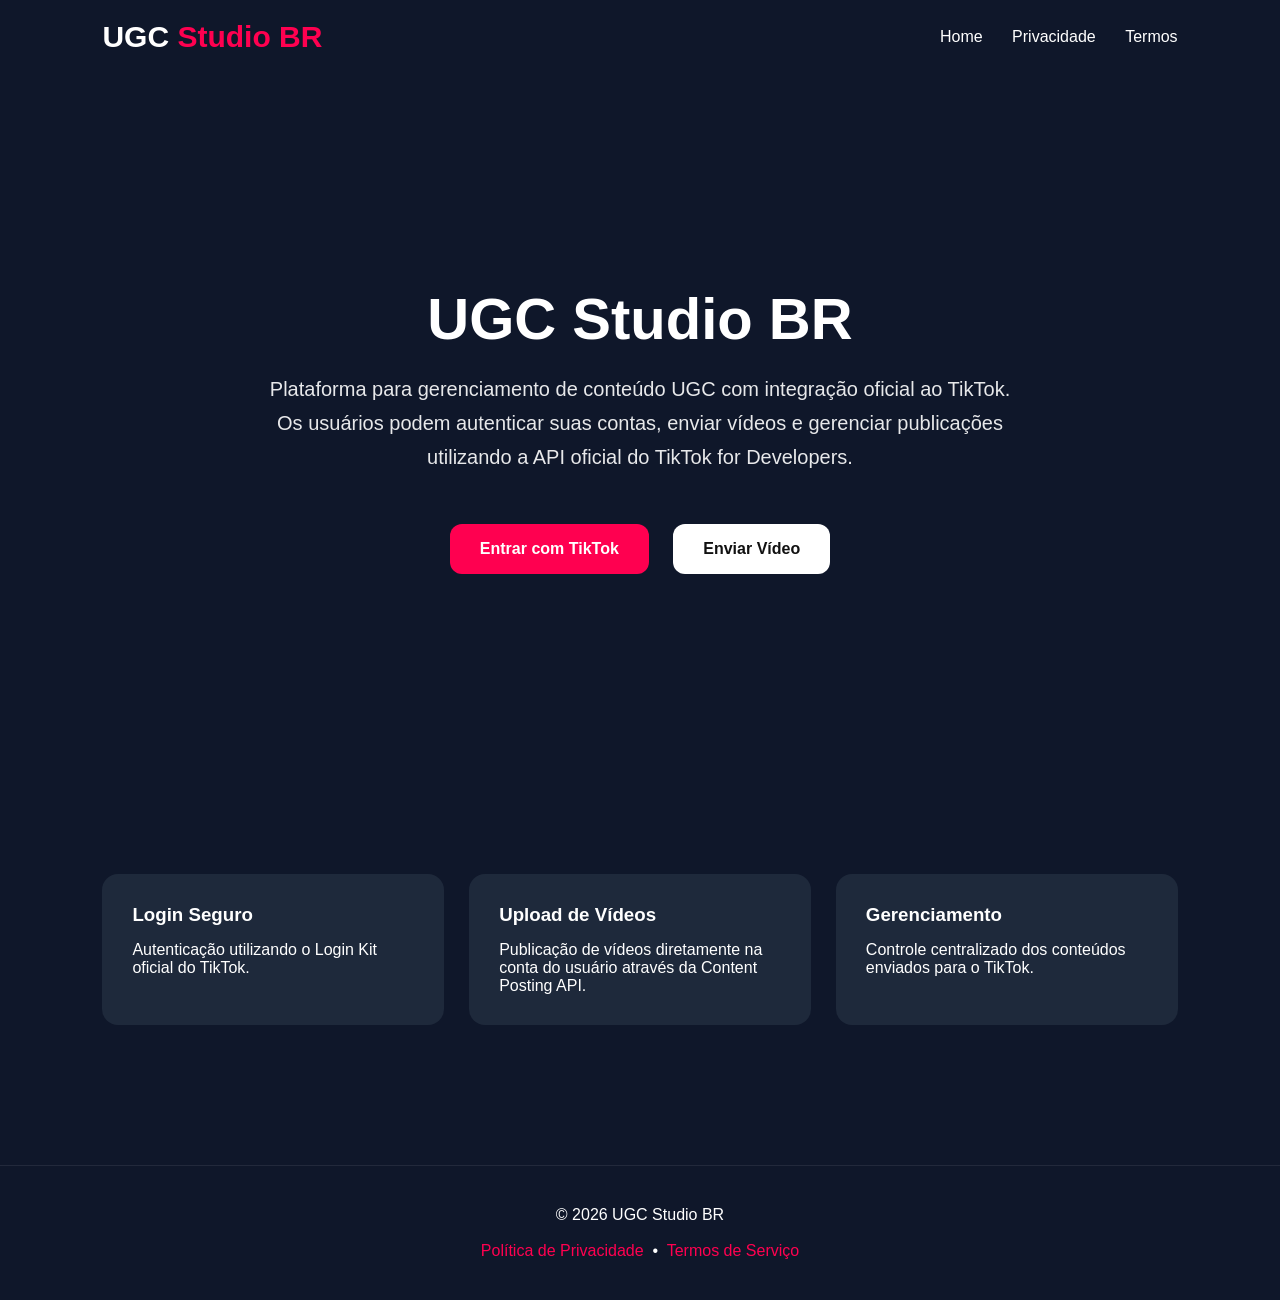
==== index.html @ 82ae21f9 "Add files via upload" ====
<!DOCTYPE html>
<html lang="pt-BR">
<head>
<meta charset="UTF-8">
<meta name="viewport" content="width=device-width, initial-scale=1.0">

<title>UGC Studio BR</title>

<style>
*{
    margin:0;
    padding:0;
    box-sizing:border-box;
    font-family:Arial,Helvetica,sans-serif;
}

body{
    background:#0f172a;
    color:#fff;
}

header{
    width:100%;
    padding:20px 8%;
    display:flex;
    justify-content:space-between;
    align-items:center;
}

.logo{
    font-size:30px;
    font-weight:bold;
}

.logo span{
    color:#ff0050;
}

nav a{
    color:white;
    text-decoration:none;
    margin-left:25px;
}

.hero{
    width:100%;
    min-height:80vh;
    display:flex;
    align-items:center;
    justify-content:center;
    flex-direction:column;
    text-align:center;
    padding:20px;
}

.hero h1{
    font-size:58px;
    margin-bottom:20px;
}

.hero p{
    font-size:20px;
    max-width:750px;
    line-height:1.7;
    opacity:.9;
}

.buttons{
    margin-top:40px;
}

.btn{
    display:inline-block;
    padding:16px 30px;
    margin:10px;
    border-radius:12px;
    text-decoration:none;
    font-weight:bold;
}

.primary{
    background:#ff0050;
    color:white;
}

.secondary{
    background:white;
    color:#111;
}

.features{
    padding:80px 8%;
    display:grid;
    grid-template-columns:repeat(auto-fit,minmax(260px,1fr));
    gap:25px;
}

.card{
    background:#1e293b;
    padding:30px;
    border-radius:16px;
}

.card h3{
    margin-bottom:15px;
}

footer{
    text-align:center;
    padding:40px;
    border-top:1px solid rgba(255,255,255,.08);
    margin-top:60px;
}

footer a{
    color:#ff0050;
    text-decoration:none;
}
</style>

</head>

<body>

<header>

<div class="logo">
UGC <span>Studio BR</span>
</div>

<nav>
<a href="/">Home</a>
<a href="/privacy">Privacidade</a>
<a href="/terms">Termos</a>
</nav>

</header>

<section class="hero">

<h1>UGC Studio BR</h1>

<p>
Plataforma para gerenciamento de conteúdo UGC com integração oficial ao TikTok.
Os usuários podem autenticar suas contas, enviar vídeos e gerenciar publicações utilizando a API oficial do TikTok for Developers.
</p>

<div class="buttons">

<a class="btn primary" href="#">
Entrar com TikTok
</a>

<a class="btn secondary" href="#">
Enviar Vídeo
</a>

</div>

</section>

<section class="features">

<div class="card">
<h3>Login Seguro</h3>
<p>
Autenticação utilizando o Login Kit oficial do TikTok.
</p>
</div>

<div class="card">
<h3>Upload de Vídeos</h3>
<p>
Publicação de vídeos diretamente na conta do usuário através da Content Posting API.
</p>
</div>

<div class="card">
<h3>Gerenciamento</h3>
<p>
Controle centralizado dos conteúdos enviados para o TikTok.
</p>
</div>

</section>

<footer>

<p>
© 2026 UGC Studio BR
</p>

<br>

<a href="/privacy">Política de Privacidade</a>
&nbsp;•&nbsp;
<a href="/terms">Termos de Serviço</a>

</footer>

</body>
</html>
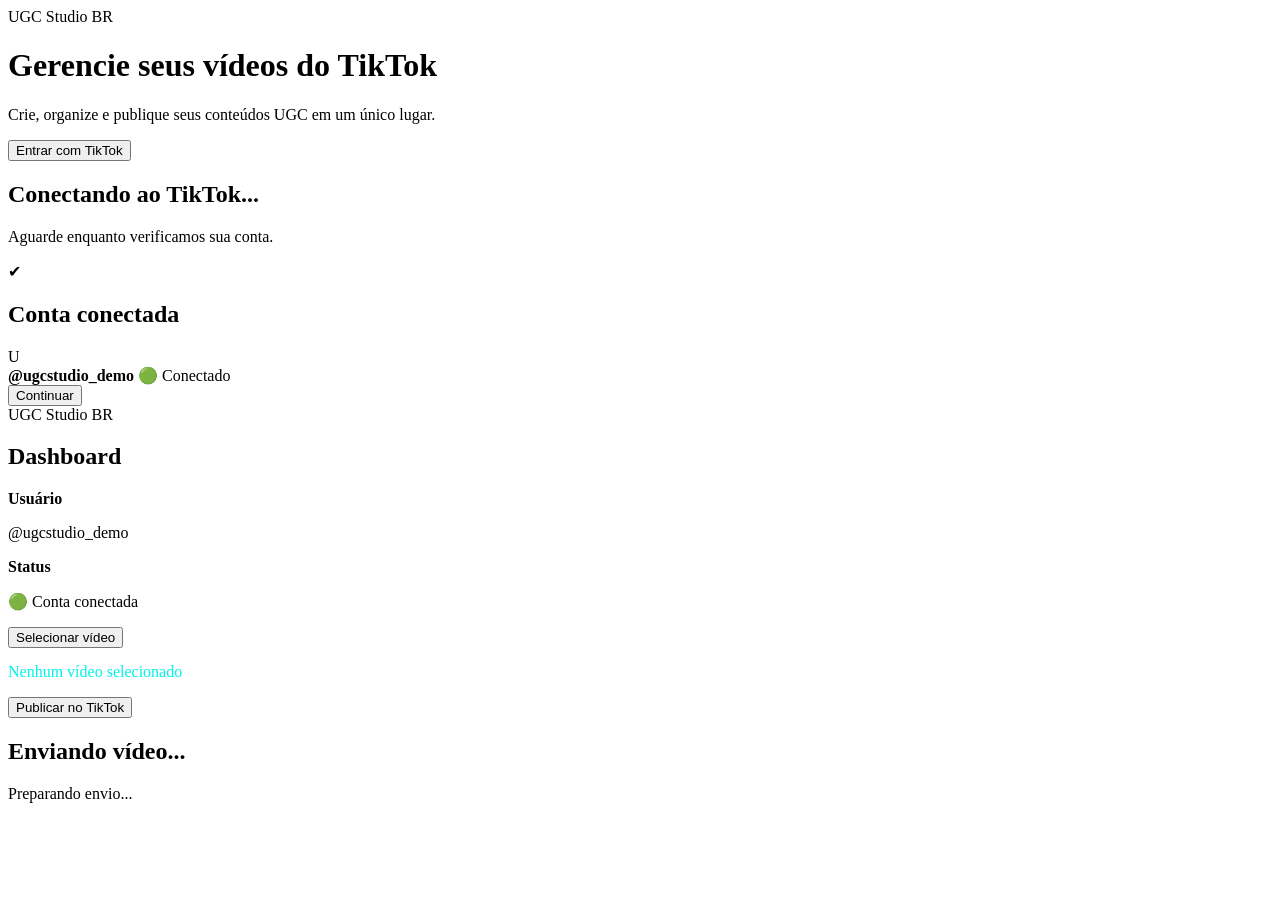
==== commit d06d4b09: "Add files via upload" ====
--- a/index.html
+++ b/index.html
@@ -1,202 +1,174 @@
 <!DOCTYPE html>
 <html lang="pt-BR">
 <head>
-<meta charset="UTF-8">
-<meta name="viewport" content="width=device-width, initial-scale=1.0">
-
-<title>UGC Studio BR</title>
-
-<style>
-*{
-    margin:0;
-    padding:0;
-    box-sizing:border-box;
-    font-family:Arial,Helvetica,sans-serif;
-}
-
-body{
-    background:#0f172a;
-    color:#fff;
-}
-
-header{
-    width:100%;
-    padding:20px 8%;
-    display:flex;
-    justify-content:space-between;
-    align-items:center;
-}
-
-.logo{
-    font-size:30px;
-    font-weight:bold;
-}
-
-.logo span{
-    color:#ff0050;
-}
-
-nav a{
-    color:white;
-    text-decoration:none;
-    margin-left:25px;
-}
-
-.hero{
-    width:100%;
-    min-height:80vh;
-    display:flex;
-    align-items:center;
-    justify-content:center;
-    flex-direction:column;
-    text-align:center;
-    padding:20px;
-}
-
-.hero h1{
-    font-size:58px;
-    margin-bottom:20px;
-}
-
-.hero p{
-    font-size:20px;
-    max-width:750px;
-    line-height:1.7;
-    opacity:.9;
-}
-
-.buttons{
-    margin-top:40px;
-}
-
-.btn{
-    display:inline-block;
-    padding:16px 30px;
-    margin:10px;
-    border-radius:12px;
-    text-decoration:none;
-    font-weight:bold;
-}
-
-.primary{
-    background:#ff0050;
-    color:white;
-}
-
-.secondary{
-    background:white;
-    color:#111;
-}
-
-.features{
-    padding:80px 8%;
-    display:grid;
-    grid-template-columns:repeat(auto-fit,minmax(260px,1fr));
-    gap:25px;
-}
-
-.card{
-    background:#1e293b;
-    padding:30px;
-    border-radius:16px;
-}
-
-.card h3{
-    margin-bottom:15px;
-}
-
-footer{
-    text-align:center;
-    padding:40px;
-    border-top:1px solid rgba(255,255,255,.08);
-    margin-top:60px;
-}
-
-footer a{
-    color:#ff0050;
-    text-decoration:none;
-}
-</style>
-
+    <meta charset="UTF-8">
+    <meta name="viewport" content="width=device-width, initial-scale=1.0">
+    <title>UGC Studio BR</title>
+    <link rel="stylesheet" href="style.css">
 </head>
 
 <body>
 
-<header>
+<div class="container">
 
-<div class="logo">
-UGC <span>Studio BR</span>
-</div>
+    <!-- Tela inicial -->
+    <div id="home" class="card">
 
-<nav>
-<a href="/">Home</a>
-<a href="/privacy">Privacidade</a>
-<a href="/terms">Termos</a>
-</nav>
+        <div class="logo">
+            UGC Studio BR
+        </div>
 
-</header>
+        <h1>
+            Gerencie seus vídeos do TikTok
+        </h1>
 
-<section class="hero">
+        <p>
+            Crie, organize e publique seus conteúdos UGC em um único lugar.
+        </p>
 
-<h1>UGC Studio BR</h1>
+        <button onclick="loginTikTok()">
+            Entrar com TikTok
+        </button>
 
-<p>
-Plataforma para gerenciamento de conteúdo UGC com integração oficial ao TikTok.
-Os usuários podem autenticar suas contas, enviar vídeos e gerenciar publicações utilizando a API oficial do TikTok for Developers.
+    </div>
+
+
+    <!-- Tela conectando -->
+    <div id="loading" class="card hidden">
+
+        <div class="spinner"></div>
+
+        <h2>
+            Conectando ao TikTok...
+        </h2>
+
+        <p>
+            Aguarde enquanto verificamos sua conta.
+        </p>
+
+    </div>
+
+
+    <!-- Conta conectada -->
+    <div id="connected" class="card hidden">
+
+        <div class="success">
+            ✔
+        </div>
+
+        <h2>
+            Conta conectada
+        </h2>
+
+        <div class="profile">
+
+            <div class="avatar">
+                U
+            </div>
+
+            <strong>
+                @ugcstudio_demo
+            </strong>
+
+            <span>
+                🟢 Conectado
+            </span>
+
+        </div>
+
+
+        <button onclick="openDashboard()">
+            Continuar
+        </button>
+
+    </div>
+
+
+    <!-- Dashboard -->
+    <div id="dashboard" class="card hidden">
+
+        <div class="logo">
+            UGC Studio BR
+        </div>
+
+
+        <h2>
+            Dashboard
+        </h2>
+
+
+        <div class="box">
+
+            <strong>
+                Usuário
+            </strong>
+
+            <p>
+                @ugcstudio_demo
+            </p>
+
+
+            <strong>
+                Status
+            </strong>
+
+            <p class="online">
+                🟢 Conta conectada
+            </p>
+
+        </div>
+
+
+        <input
+type="file"
+id="videoInput"
+accept="video/*"
+style="display:none"
+onchange="videoSelecionado()">
+
+<button onclick="abrirVideo()">
+    Selecionar vídeo
+</button>
+
+<p id="videoNome" style="margin-top:15px;color:#00f2ea;">
+Nenhum vídeo selecionado
 </p>
 
-<div class="buttons">
+<button onclick="publishVideo()">
+    Publicar no TikTok
+</button>
 
-<a class="btn primary" href="#">
-Entrar com TikTok
-</a>
 
-<a class="btn secondary" href="#">
-Enviar Vídeo
-</a>
+    </div>
+
+
+    <!-- Publicando -->
+    <div id="publishing" class="card hidden">
+
+        <h2>
+            Enviando vídeo...
+        </h2>
+
+
+        <div class="progress">
+
+            <div id="bar"></div>
+
+        </div>
+
+
+        <p id="status">
+            Preparando envio...
+        </p>
+
+
+    </div>
+
 
 </div>
 
-</section>
 
-<section class="features">
-
-<div class="card">
-<h3>Login Seguro</h3>
-<p>
-Autenticação utilizando o Login Kit oficial do TikTok.
-</p>
-</div>
-
-<div class="card">
-<h3>Upload de Vídeos</h3>
-<p>
-Publicação de vídeos diretamente na conta do usuário através da Content Posting API.
-</p>
-</div>
-
-<div class="card">
-<h3>Gerenciamento</h3>
-<p>
-Controle centralizado dos conteúdos enviados para o TikTok.
-</p>
-</div>
-
-</section>
-
-<footer>
-
-<p>
-© 2026 UGC Studio BR
-</p>
-
-<br>
-
-<a href="/privacy">Política de Privacidade</a>
-&nbsp;•&nbsp;
-<a href="/terms">Termos de Serviço</a>
-
-</footer>
+<script src="script.js"></script>
 
 </body>
 </html>
